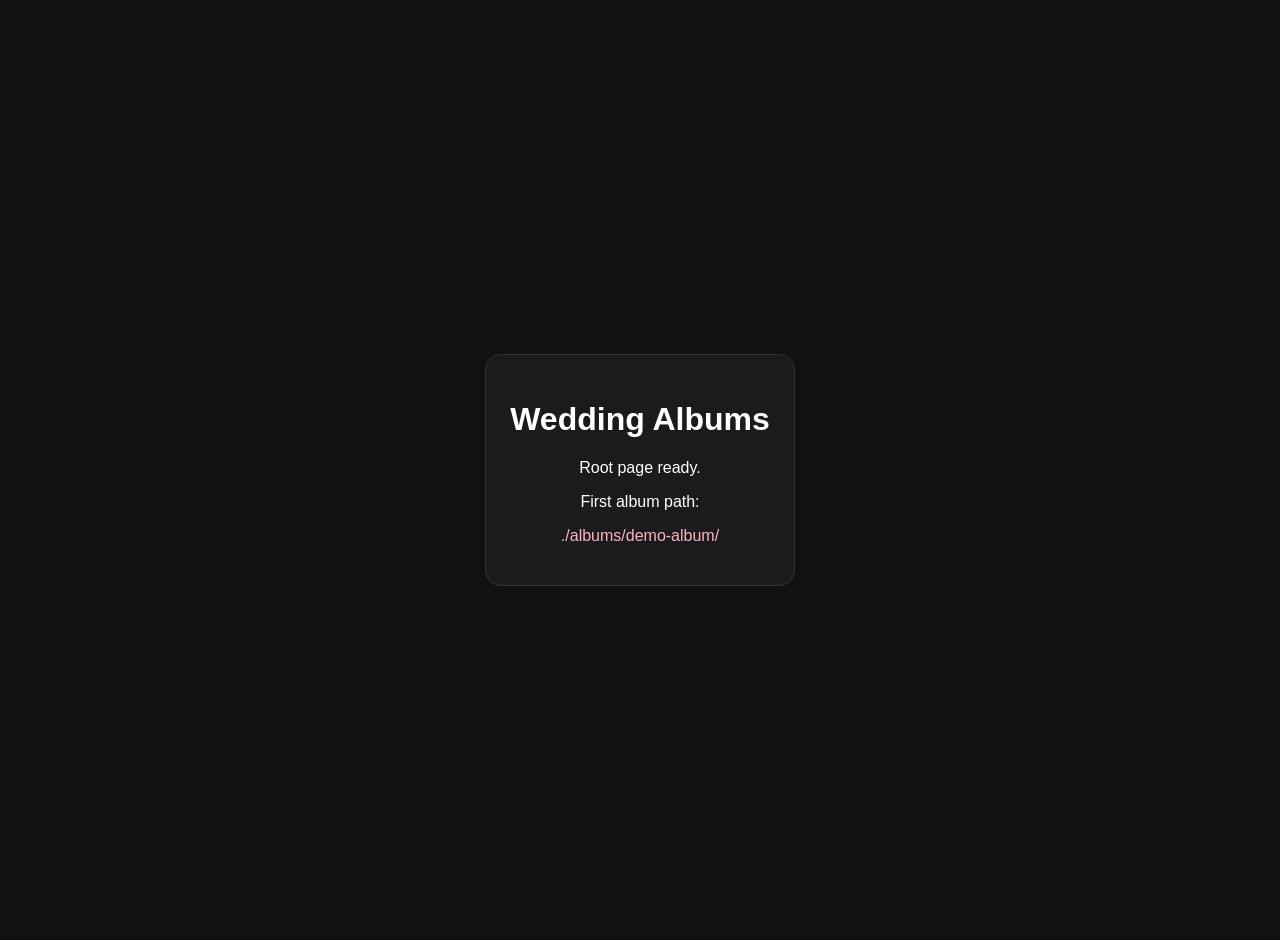
==== index.html @ bfb198c5 "Initial multi-album premium structure" ====
<!DOCTYPE html>
<html lang="en">
<head>
  <meta charset="UTF-8">
  <meta name="viewport" content="width=device-width, initial-scale=1.0">
  <title>Wedding Albums</title>
  <style>
    body {
      margin: 0;
      background: #111;
      color: #fff;
      font-family: Arial, sans-serif;
      display: flex;
      align-items: center;
      justify-content: center;
      min-height: 100vh;
      text-align: center;
      padding: 20px;
    }
    .box {
      max-width: 700px;
      background: #1b1b1b;
      border: 1px solid #333;
      border-radius: 16px;
      padding: 24px;
    }
    a {
      color: #ffb3c1;
      text-decoration: none;
    }
  </style>
</head>
<body>
  <div class="box">
    <h1>Wedding Albums</h1>
    <p>Root page ready.</p>
    <p>First album path:</p>
    <p><a href="./albums/demo-album/">./albums/demo-album/</a></p>
  </div>
</body>
</html>
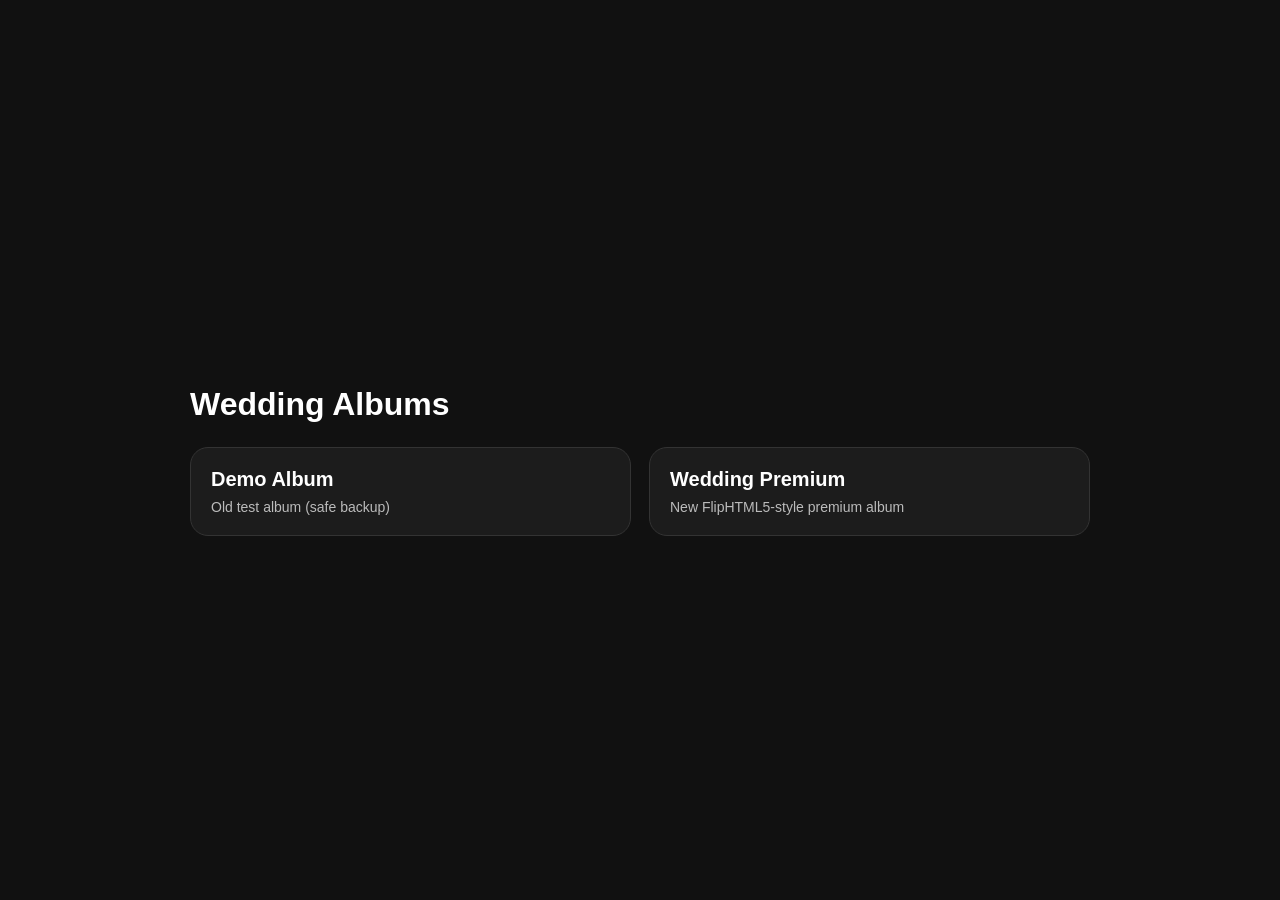
==== commit 944cb2ad: "Add wedding-premium album entry" ====
--- a/index.html
+++ b/index.html
@@ -1,41 +1,72 @@
 <!DOCTYPE html>
 <html lang="en">
 <head>
-  <meta charset="UTF-8">
-  <meta name="viewport" content="width=device-width, initial-scale=1.0">
+  <meta charset="UTF-8" />
+  <meta name="viewport" content="width=device-width, initial-scale=1.0" />
   <title>Wedding Albums</title>
   <style>
-    body {
-      margin: 0;
-      background: #111;
-      color: #fff;
+    body{
+      margin:0;
       font-family: Arial, sans-serif;
-      display: flex;
-      align-items: center;
-      justify-content: center;
-      min-height: 100vh;
-      text-align: center;
-      padding: 20px;
+      background:#111;
+      color:#fff;
+      display:flex;
+      align-items:center;
+      justify-content:center;
+      min-height:100vh;
     }
-    .box {
-      max-width: 700px;
-      background: #1b1b1b;
-      border: 1px solid #333;
-      border-radius: 16px;
-      padding: 24px;
+    .wrap{
+      width:min(900px, 92vw);
     }
-    a {
-      color: #ffb3c1;
-      text-decoration: none;
+    h1{
+      margin-bottom:24px;
+      font-size:32px;
+    }
+    .grid{
+      display:grid;
+      grid-template-columns:repeat(auto-fit,minmax(240px,1fr));
+      gap:18px;
+    }
+    .card{
+      display:block;
+      text-decoration:none;
+      color:#fff;
+      background:#1c1c1c;
+      border:1px solid #333;
+      border-radius:18px;
+      padding:20px;
+      transition:transform .2s ease, border-color .2s ease;
+    }
+    .card:hover{
+      transform:translateY(-4px);
+      border-color:#666;
+    }
+    .title{
+      font-size:20px;
+      font-weight:700;
+      margin-bottom:8px;
+    }
+    .sub{
+      font-size:14px;
+      color:#bbb;
     }
   </style>
 </head>
 <body>
-  <div class="box">
+  <div class="wrap">
     <h1>Wedding Albums</h1>
-    <p>Root page ready.</p>
-    <p>First album path:</p>
-    <p><a href="./albums/demo-album/">./albums/demo-album/</a></p>
+
+    <div class="grid">
+      <a class="card" href="./albums/demo-album/">
+        <div class="title">Demo Album</div>
+        <div class="sub">Old test album (safe backup)</div>
+      </a>
+
+      <a class="card" href="./albums/wedding-premium/">
+        <div class="title">Wedding Premium</div>
+        <div class="sub">New FlipHTML5-style premium album</div>
+      </a>
+    </div>
   </div>
 </body>
-</html>
+</html>
